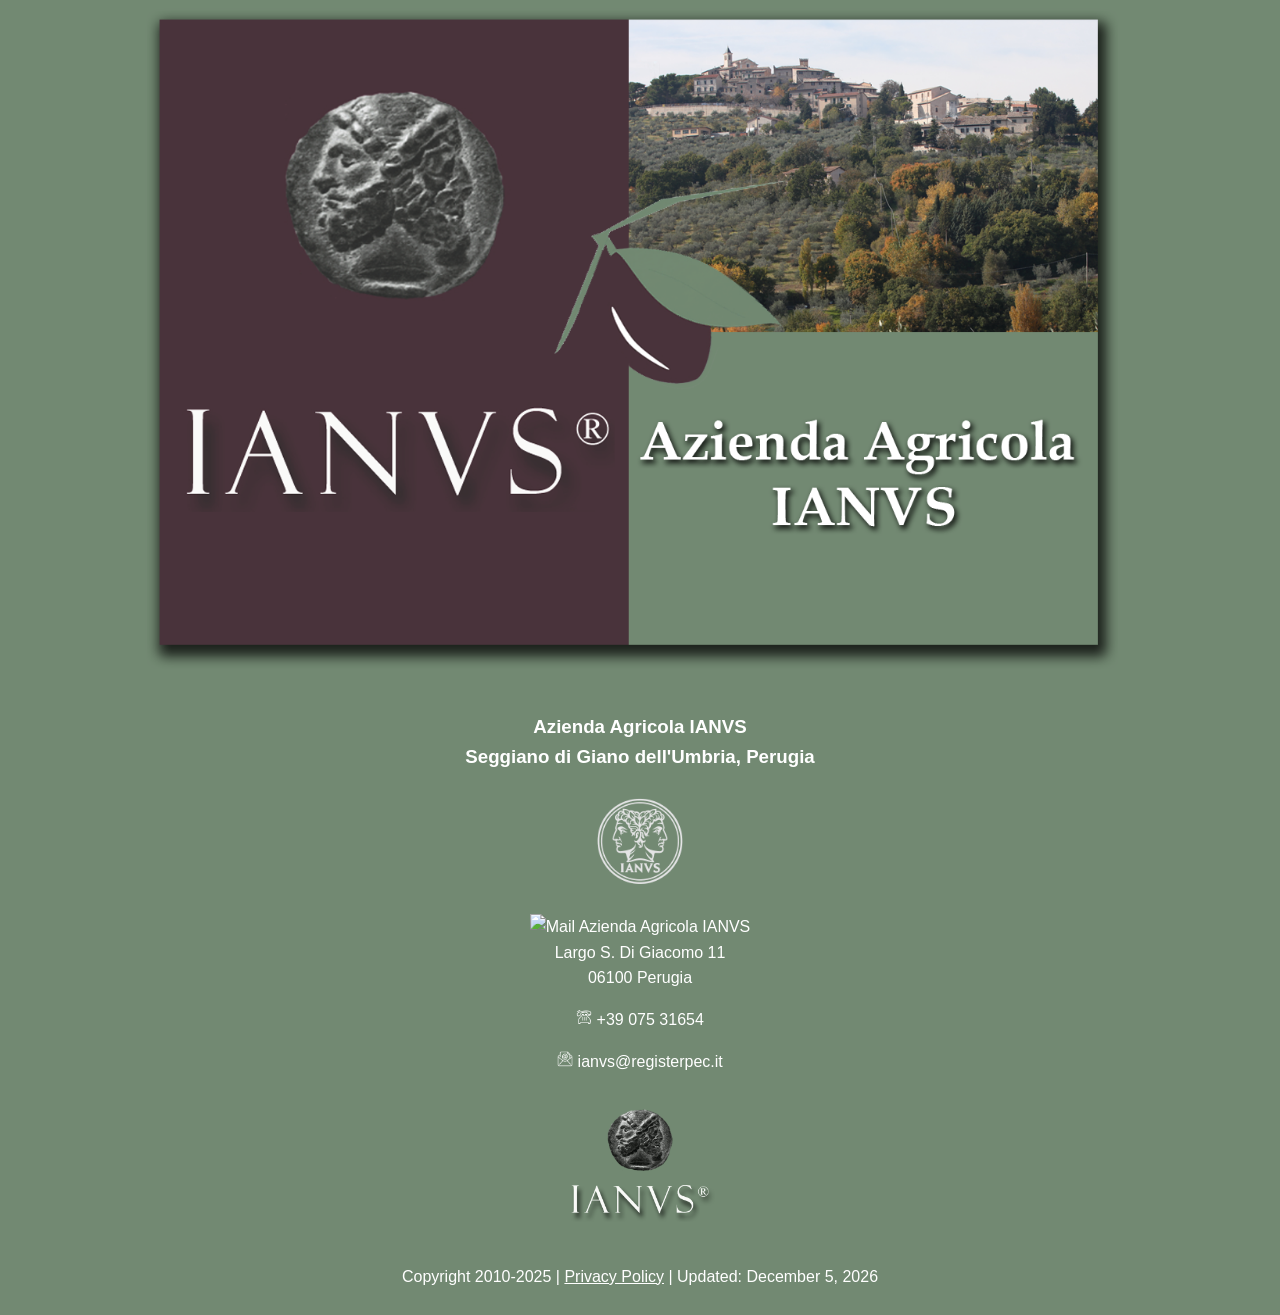
==== index.html @ 31527870 "Add files via upload" ====
<!DOCTYPE html>
<head>
<link rel="shortcut icon" href="favicon.ico" >
<title>Azienda Agricola IANVS</title>
<meta name="viewport" content="width=device-width, initial-scale=1" />
<link href="CSS/giano.css" rel="stylesheet" type="text/css" media="screen" />
<link rel="shortcut icon" href="image/favicon.ico" >
</head>
<body>
<a href="IANVS/" target="_self"><img src="Image/Landing logo.png" alt="IANVS" class="responsive-img"/></a>
<footer>
<h3>Azienda Agricola IANVS <br>Seggiano di Giano dell'Umbria, Perugia</h3>
<img src="../Image/IANVS white logo.png" alt="AI IANVS logo" height="100px" />
<p><img src="../image/MailW.png" alt="Mail" height="16px"/> Azienda Agricola IANVS<br>Largo S. Di Giacomo 11<br>06100 Perugia</p>
<p><img src="../Image/PhoneW.png" alt="Phone" height="16px"/> +39 075 31654</p>
<p><img src="../Image/EmailW.png" alt="E-mail" height="16px"/> ianvs@registerpec.it</p>
<img src="../Image/IANVS Coin w.png" alt="AI IANVS logo" height="150px" />
<p>Copyright 2010-2025 | <a style="color: white" href="/Privacy/">Privacy Policy</a> | Updated: <span id="lastModified"></span></p>
</footer>
<script src="../CSS/main.js"></script>
</body>
</html>
---- CSS/giano.css ----
@charset "utf-8";
html, body { height: 100%; margin: 0; }
  body {
    background: #728972; 
    color: black;
    font-family: "Inter", "Roboto", "Helvetica Neue", Arial, sans-serif;
    line-height: 1.6;
    font-size: 16px;
}

a {
    color: #728972;
    text-decoration: underline;
}

.responsive-img {
    width: 100%;
    height: auto;
    max-width: 1000px;
    display: block;
    margin: 0 auto;
}

   
.responsive-img2 {
    width: 100%;
    height: auto;
    max-width: 400px;
    display: block;
    margin: 0 auto;
}

figure {
    background-color: white;
    border: 2px solid #ccc;
    padding: 10px;
    margin: 10px;
    text-align: center;
    box-shadow: 0 4px 8px rgba(0,0,0,0.1);
    max-width: 200px;
    float:right;
}

figure img {
    max-width: 100%;
    height: auto;
    display: flex;
    margin: 0 auto;
}

figcaption {
    font-size: 0.9em;
    color: #555;
    margin-top: 8px;
    line-height: 1.2;
}

header {
  background-color: #728972;
  padding: 0px;
  text-align: center;
}

footer {
  background-color: #728972;
  padding: 10px;
  text-align: center;
  color: white;  
  position: relative;
  bottom: 0;
  width: 100%;
}

.container {
  max-width: 1000px;
  margin: 0 auto;
  justify-content: center;
}

div.flex-container {
  display: flex;
  flex-direction: row;
  background-color: white;
  padding: 0px 20px;
}

div.flex-container > div {
  margin: 10px;
}

@media screen and (max-width:600px) {
  div.flex-container {
    flex-direction: column;
}
}

.navbar {
    display: flex;
    justify-content: space-between;
    align-items: center;
    background-color: #728972;
    padding: 0px 30px;
    max-width: 1000px;
    margin: 0 auto;
}

.nav-left {
    display: flex;
    flex-wrap: wrap;
}

.nav-btn {
    color: white;
    text-decoration: none;
    padding: 16px 16px;
    background-color: #728972;
    text-align: center;
    display: flex;
    align-items: center;
    padding: 16px;
    line-height: 1; 
}

.nav-btn:hover {
    background-color: #3d1a28;
    cursor: pointer;
}

.nav-btn.dropbtn {
    background-color: #728972; /* Remove default black background */
    font-size: 16px;              /* Match nav font size */
    border: none;                 /* Remove button border */
    cursor: pointer;              /* Pointer on hover */
    padding: 16px 16px;           /* Similar spacing to other nav buttons */
    text-align: center;
}
.nav-btn.dropbtn:hover {
    background-color: #3d1a28;
}

.dropdown {
    position: relative;
    display: inline-block;
}

.dropdown-content {
    display: block;
    position: absolute;    
    background-color: #3d1a28;
    min-width: 120px;
    box-shadow: 0px 10px 10px rgba(0,0,0,0.2);
    overflow: hidden;
    max-height: 0;
    transition: max-height 0.3s ease;
    z-index: 1;
}

.dropdown-content a {
    color: white;
    padding: 10px 10px;
    text-decoration: none;
    display: block;
}

.dropdown-content a:hover {
    background-color: #728972;
}

/* Desktop hover for dropdown */
@media screen and (min-width: 601px) {
    .dropdown:hover .dropdown-content {
        max-height: 500px; /* Enough to show all links */
    }
}

/* =====================
   Burger Icon
===================== */
.icon {
    display: none;
    flex-direction: column;
    cursor: pointer;
    padding: 10px;
}

.icon span {
    display: block;
    width: 25px;
    height: 3px;
    margin: 5px 0;
    background-color: white;
    transition: 0.4s;
}

/* Animate burger to X when menu is open */
.icon.change .bar1 {
    transform: rotate(-45deg) translate(-12px, 6px);
}

.icon.change .bar2 {
    opacity: 0;
}

.icon.change .bar3 {
    transform: rotate(45deg) translate(-12px, -6px);
}

/* =====================
   Responsive Mobile Styles
===================== */
@media screen and (max-width: 600px) {
    /* Hide nav items by default */
    .nav-left {
        display: none;
        flex-direction: column;
        width: 75%;
    }

    /* Show nav items when responsive class added */
    .nav-left.responsive {
        display: flex;
    }

    /* Nav buttons full width, aligned left */
    .nav-btn {
        text-align: left;
        border-top: 1px solid #444;
    }

    /* Language dropdown for mobile */
    .dropdown-content {
        position: relative;
        max-height: 0;
        border-top: 1px solid #444;
    }

    .dropdown-content.show {
        max-height: 300px; /* Smooth slide down */
    }

    /* Show burger icon */
    .icon {
        display: flex;
    }
}
* {
  box-sizing: border-box;
}

.container2 {
  display: flex;
  flex-wrap: wrap;
  padding: 0 4px;
}

/* Create four equal columns that sits next to each other */
.column {
  flex: 25%;
  max-width: 25%;
  padding: 0 4px;
}

.column img {
  margin-top: 8px;
  vertical-align: middle;
}

/* Responsive layout - makes a two column-layout instead of four columns */
@media screen and (max-width: 800px) {
  .column {
    flex: 50%;
    max-width: 50%;
  }
}

/* Responsive layout - makes the two columns stack on top of each other instead of next to each other */
@media screen and (max-width: 600px) {
  .column {
    flex: 100%;
    max-width: 100%;
  }
}
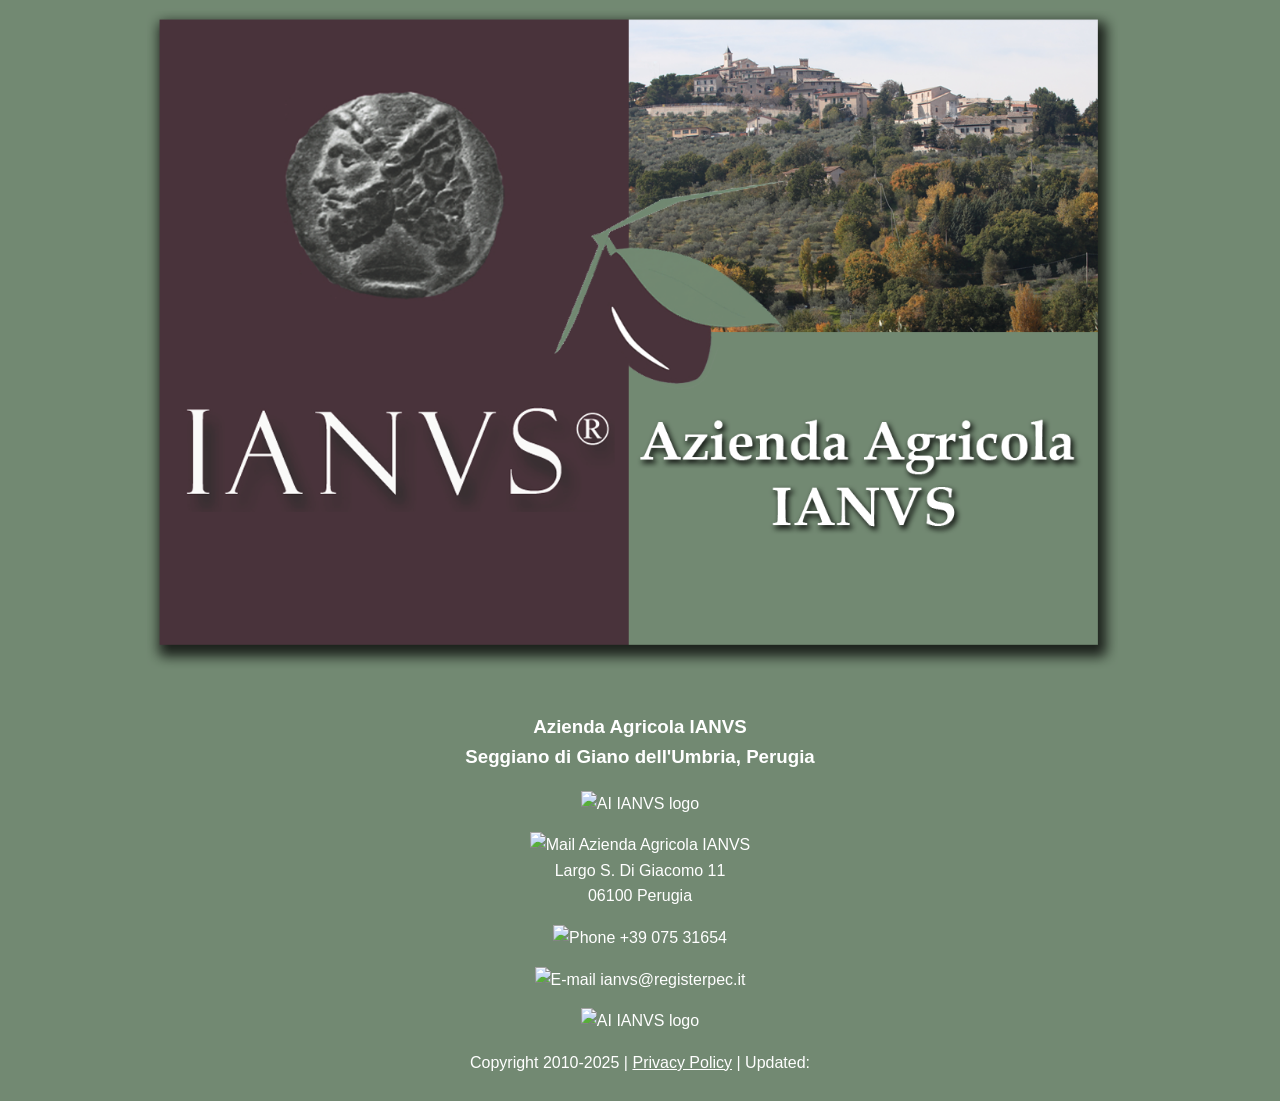
==== commit 014e48aa: "Path changes" ====
--- a/index.html
+++ b/index.html
@@ -1,22 +1,22 @@
-<!DOCTYPE html>
-<head>
-<link rel="shortcut icon" href="favicon.ico" >
-<title>Azienda Agricola IANVS</title>
-<meta name="viewport" content="width=device-width, initial-scale=1" />
-<link href="CSS/giano.css" rel="stylesheet" type="text/css" media="screen" />
-<link rel="shortcut icon" href="image/favicon.ico" >
-</head>
-<body>
-<a href="IANVS/" target="_self"><img src="Image/Landing logo.png" alt="IANVS" class="responsive-img"/></a>
-<footer>
-<h3>Azienda Agricola IANVS <br>Seggiano di Giano dell'Umbria, Perugia</h3>
-<img src="../Image/IANVS white logo.png" alt="AI IANVS logo" height="100px" />
-<p><img src="../image/MailW.png" alt="Mail" height="16px"/> Azienda Agricola IANVS<br>Largo S. Di Giacomo 11<br>06100 Perugia</p>
-<p><img src="../Image/PhoneW.png" alt="Phone" height="16px"/> +39 075 31654</p>
-<p><img src="../Image/EmailW.png" alt="E-mail" height="16px"/> ianvs@registerpec.it</p>
-<img src="../Image/IANVS Coin w.png" alt="AI IANVS logo" height="150px" />
-<p>Copyright 2010-2025 | <a style="color: white" href="/Privacy/">Privacy Policy</a> | Updated: <span id="lastModified"></span></p>
-</footer>
-<script src="../CSS/main.js"></script>
-</body>
-</html>
+<!DOCTYPE html>
+<head>
+<link rel="shortcut icon" href="favicon.ico" >
+<title>Azienda Agricola IANVS</title>
+<meta name="viewport" content="width=device-width, initial-scale=1" />
+<link href="CSS/giano.css" rel="stylesheet" type="text/css" media="screen" />
+<link rel="shortcut icon" href="image/favicon.ico" >
+</head>
+<body>
+<a href="IANVS/" target="_self"><img src="Image/Landing logo.png" alt="IANVS" class="responsive-img"/></a>
+<footer>
+<h3>Azienda Agricola IANVS <br>Seggiano di Giano dell'Umbria, Perugia</h3>
+<img src="image/IANVS white logo.png" alt="AI IANVS logo" height="100px" />
+<p><img src="image/MailW.png" alt="Mail" height="16px"/> Azienda Agricola IANVS<br>Largo S. Di Giacomo 11<br>06100 Perugia</p>
+<p><img src="image/PhoneW.png" alt="Phone" height="16px"/> +39 075 31654</p>
+<p><img src="image/EmailW.png" alt="E-mail" height="16px"/> ianvs@registerpec.it</p>
+<img src="image/IANVS Coin w.png" alt="AI IANVS logo" height="150px" />
+<p>Copyright 2010-2025 | <a style="color: white" href="/Privacy/">Privacy Policy</a> | Updated: <span id="lastModified"></span></p>
+</footer>
+<script src="css/main.js"></script>
+</body>
+</html>
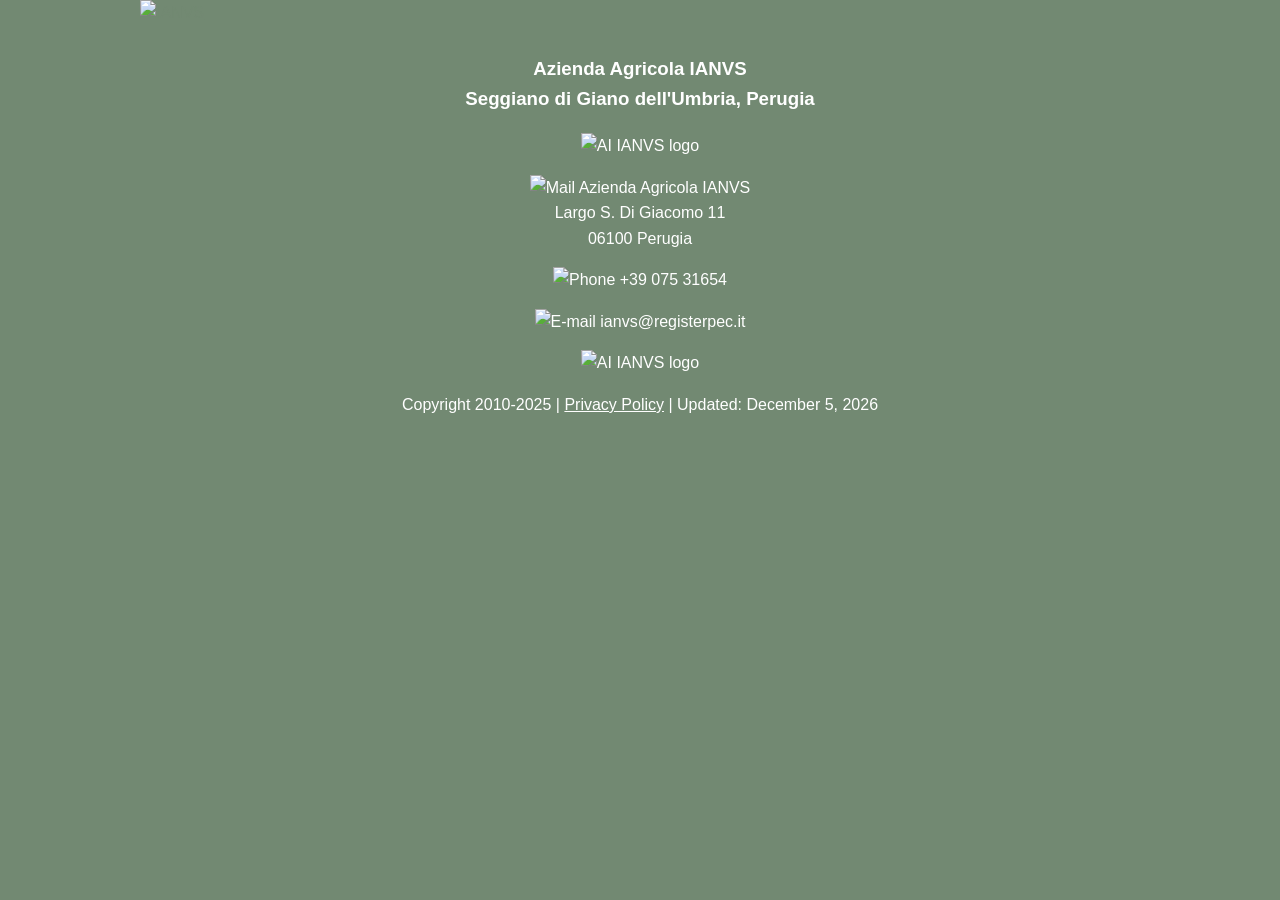
==== commit 8b3fe561: "Fix case: Index.html → index.html" ====
--- a/index.html
+++ b/index.html
@@ -1,22 +1,36 @@
 <!DOCTYPE html>
 <head>
-<link rel="shortcut icon" href="favicon.ico" >
+<link rel="shortcut icon" href="favicon.ico">
 <title>Azienda Agricola IANVS</title>
 <meta name="viewport" content="width=device-width, initial-scale=1" />
 <link href="CSS/giano.css" rel="stylesheet" type="text/css" media="screen" />
-<link rel="shortcut icon" href="image/favicon.ico" >
+<link rel="shortcut icon" href="image/favicon.ico">
 </head>
+
 <body>
-<a href="IANVS/" target="_self"><img src="Image/Landing logo.png" alt="IANVS" class="responsive-img"/></a>
+<a href="./" target="_self">
+    <img src="image/Landing logo.png" alt="IANVS" class="responsive-img"/>
+</a>
+
 <footer>
 <h3>Azienda Agricola IANVS <br>Seggiano di Giano dell'Umbria, Perugia</h3>
+
 <img src="image/IANVS white logo.png" alt="AI IANVS logo" height="100px" />
-<p><img src="image/MailW.png" alt="Mail" height="16px"/> Azienda Agricola IANVS<br>Largo S. Di Giacomo 11<br>06100 Perugia</p>
+
+<p><img src="image/MailW.png" alt="Mail" height="16px"/> Azienda Agricola IANVS<br>
+Largo S. Di Giacomo 11<br>06100 Perugia</p>
+
 <p><img src="image/PhoneW.png" alt="Phone" height="16px"/> +39 075 31654</p>
+
 <p><img src="image/EmailW.png" alt="E-mail" height="16px"/> ianvs@registerpec.it</p>
+
 <img src="image/IANVS Coin w.png" alt="AI IANVS logo" height="150px" />
-<p>Copyright 2010-2025 | <a style="color: white" href="/Privacy/">Privacy Policy</a> | Updated: <span id="lastModified"></span></p>
+
+<p>Copyright 2010-2025 |
+<a style="color: white" href="Privacy/">Privacy Policy</a> |
+Updated: <span id="lastModified"></span></p>
 </footer>
-<script src="css/main.js"></script>
+
+<script src="CSS/main.js"></script>
 </body>
 </html>
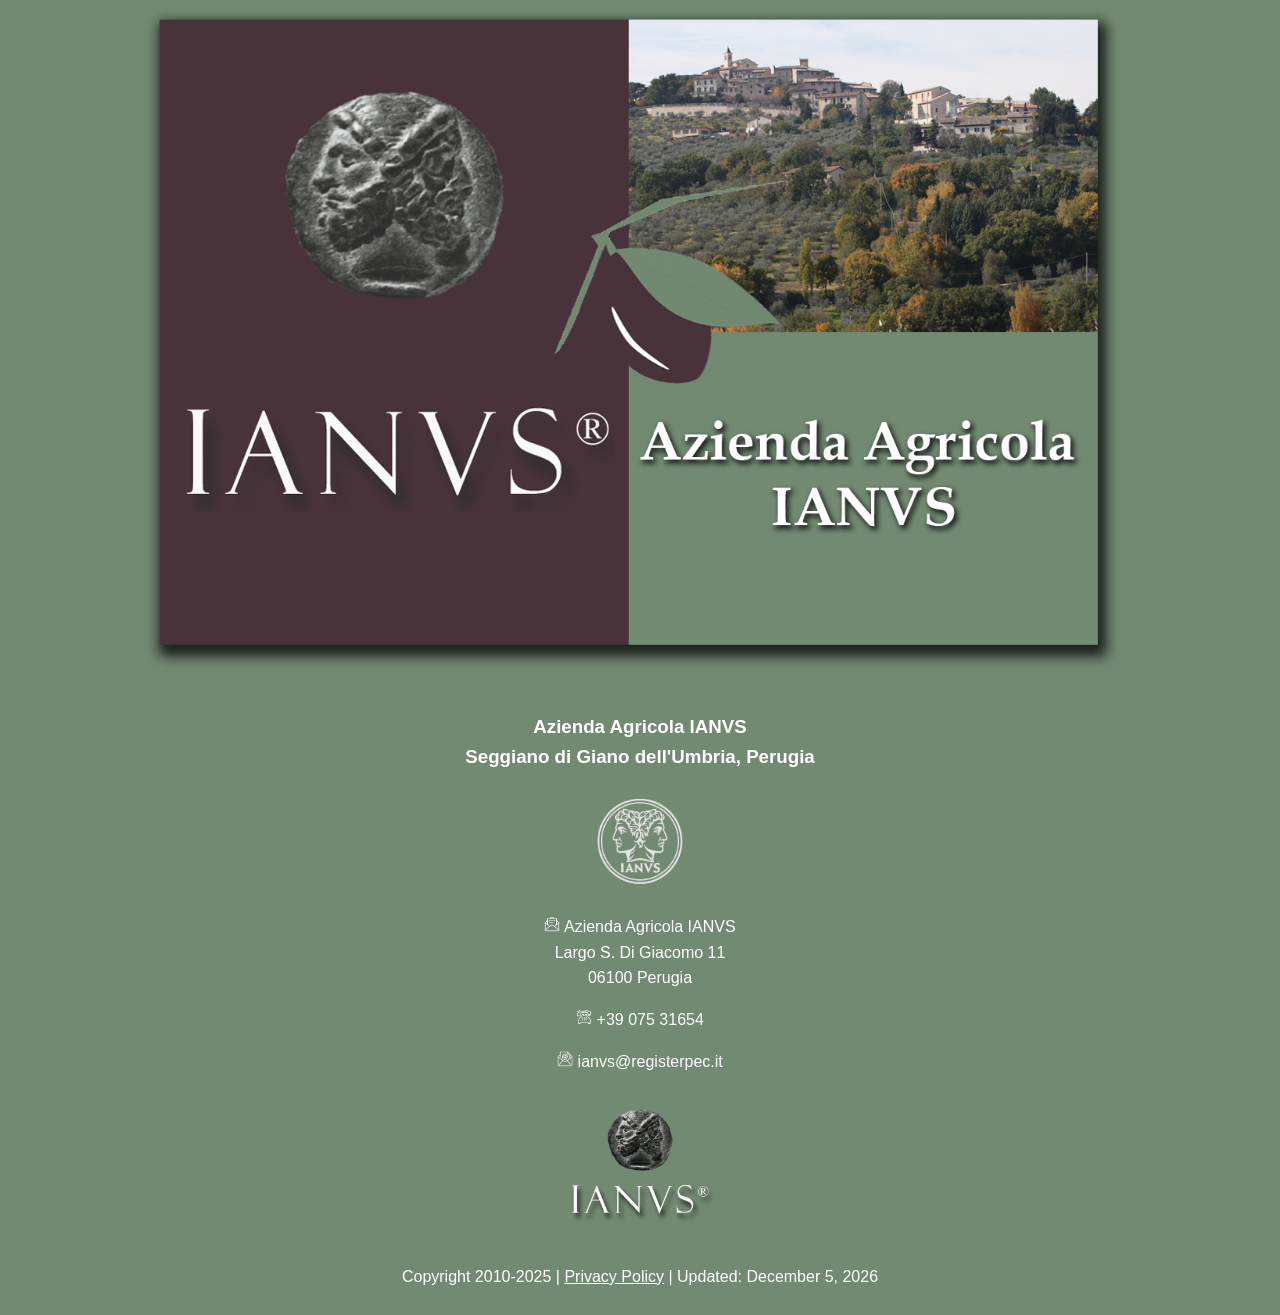
==== commit c9b5d71c: "Update index.html" ====
--- a/index.html
+++ b/index.html
@@ -4,27 +4,27 @@
 <title>Azienda Agricola IANVS</title>
 <meta name="viewport" content="width=device-width, initial-scale=1" />
 <link href="CSS/giano.css" rel="stylesheet" type="text/css" media="screen" />
-<link rel="shortcut icon" href="image/favicon.ico">
+<link rel="shortcut icon" href="Image/favicon.ico">
 </head>
 
 <body>
 <a href="./" target="_self">
-    <img src="image/Landing logo.png" alt="IANVS" class="responsive-img"/>
+    <img src="./Image/Landing logo.png" alt="IANVS" class="responsive-img"/>
 </a>
 
 <footer>
 <h3>Azienda Agricola IANVS <br>Seggiano di Giano dell'Umbria, Perugia</h3>
 
-<img src="image/IANVS white logo.png" alt="AI IANVS logo" height="100px" />
+<img src="Image/IANVS white logo.png" alt="AI IANVS logo" height="100px" />
 
-<p><img src="image/MailW.png" alt="Mail" height="16px"/> Azienda Agricola IANVS<br>
+<p><img src="Image/MailW.png" alt="Mail" height="16px"/> Azienda Agricola IANVS<br>
 Largo S. Di Giacomo 11<br>06100 Perugia</p>
 
-<p><img src="image/PhoneW.png" alt="Phone" height="16px"/> +39 075 31654</p>
+<p><img src="Image/PhoneW.png" alt="Phone" height="16px"/> +39 075 31654</p>
 
-<p><img src="image/EmailW.png" alt="E-mail" height="16px"/> ianvs@registerpec.it</p>
+<p><img src="Image/EmailW.png" alt="E-mail" height="16px"/> ianvs@registerpec.it</p>
 
-<img src="image/IANVS Coin w.png" alt="AI IANVS logo" height="150px" />
+<img src="Image/IANVS Coin w.png" alt="AI IANVS logo" height="150px" />
 
 <p>Copyright 2010-2025 |
 <a style="color: white" href="Privacy/">Privacy Policy</a> |
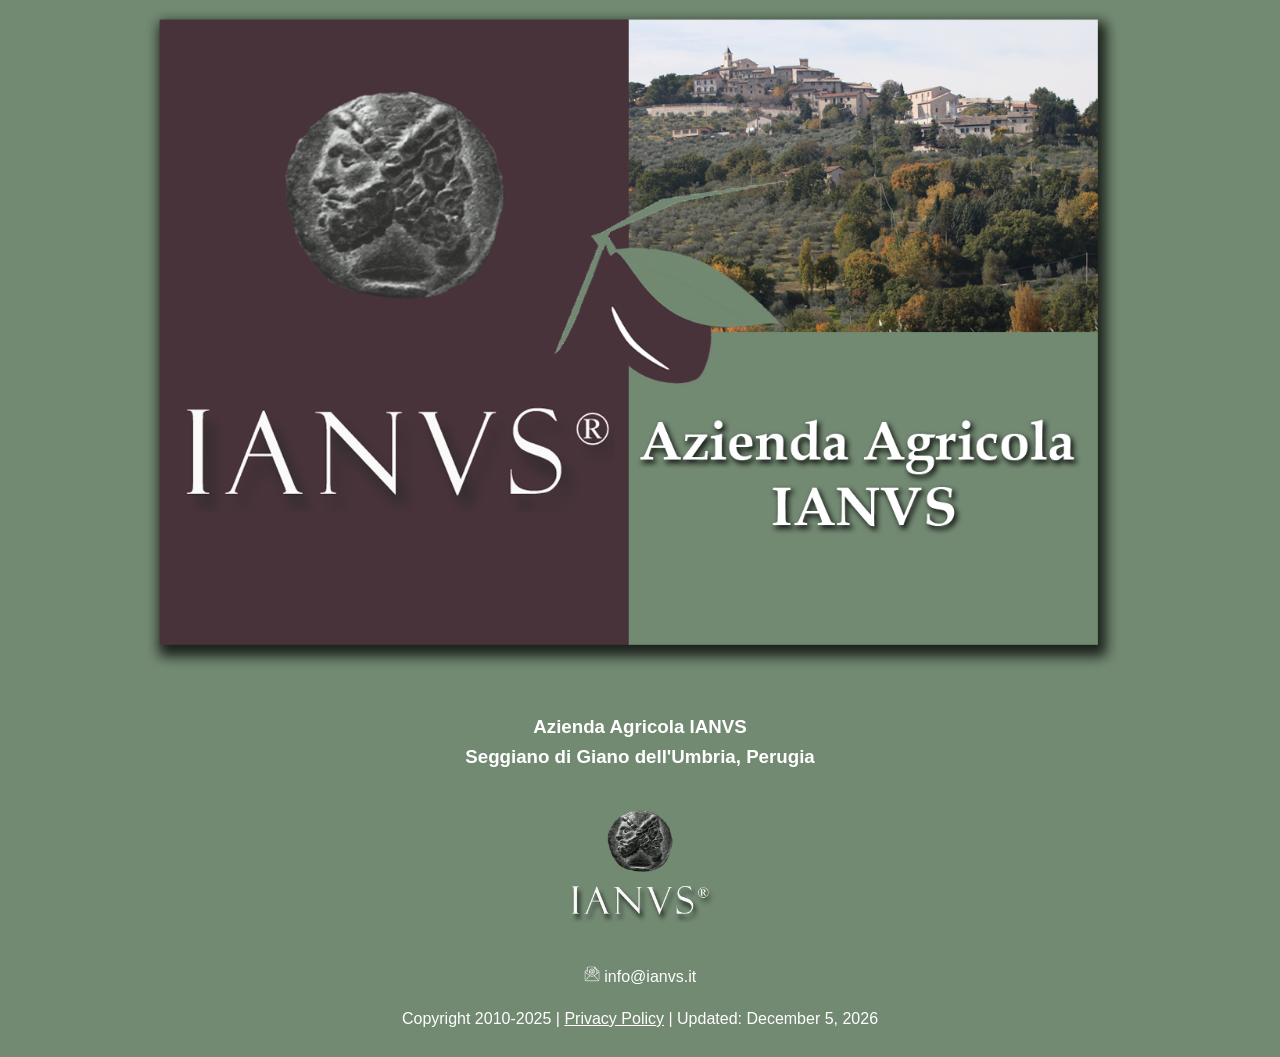
==== commit d75c9446: "Museum added" ====
--- a/index.html
+++ b/index.html
@@ -8,26 +8,20 @@
 </head>
 
 <body>
-<a href="./" target="_self">
+<a href="IANVS/Index.html" target="_self">
     <img src="./Image/Landing logo.png" alt="IANVS" class="responsive-img"/>
 </a>
 
 <footer>
 <h3>Azienda Agricola IANVS <br>Seggiano di Giano dell'Umbria, Perugia</h3>
 
-<img src="Image/IANVS white logo.png" alt="AI IANVS logo" height="100px" />
-
-<p><img src="Image/MailW.png" alt="Mail" height="16px"/> Azienda Agricola IANVS<br>
-Largo S. Di Giacomo 11<br>06100 Perugia</p>
-
-<p><img src="Image/PhoneW.png" alt="Phone" height="16px"/> +39 075 31654</p>
-
-<p><img src="Image/EmailW.png" alt="E-mail" height="16px"/> ianvs@registerpec.it</p>
-
 <img src="Image/IANVS Coin w.png" alt="AI IANVS logo" height="150px" />
 
+<p><img src="Image/EmailW.png" alt="E-mail" height="16px"/> info@ianvs.it</p>
+
+
 <p>Copyright 2010-2025 |
-<a style="color: white" href="Privacy/">Privacy Policy</a> |
+<a style="color: white" href="Privacy/Index.html">Privacy Policy</a> |
 Updated: <span id="lastModified"></span></p>
 </footer>
 
